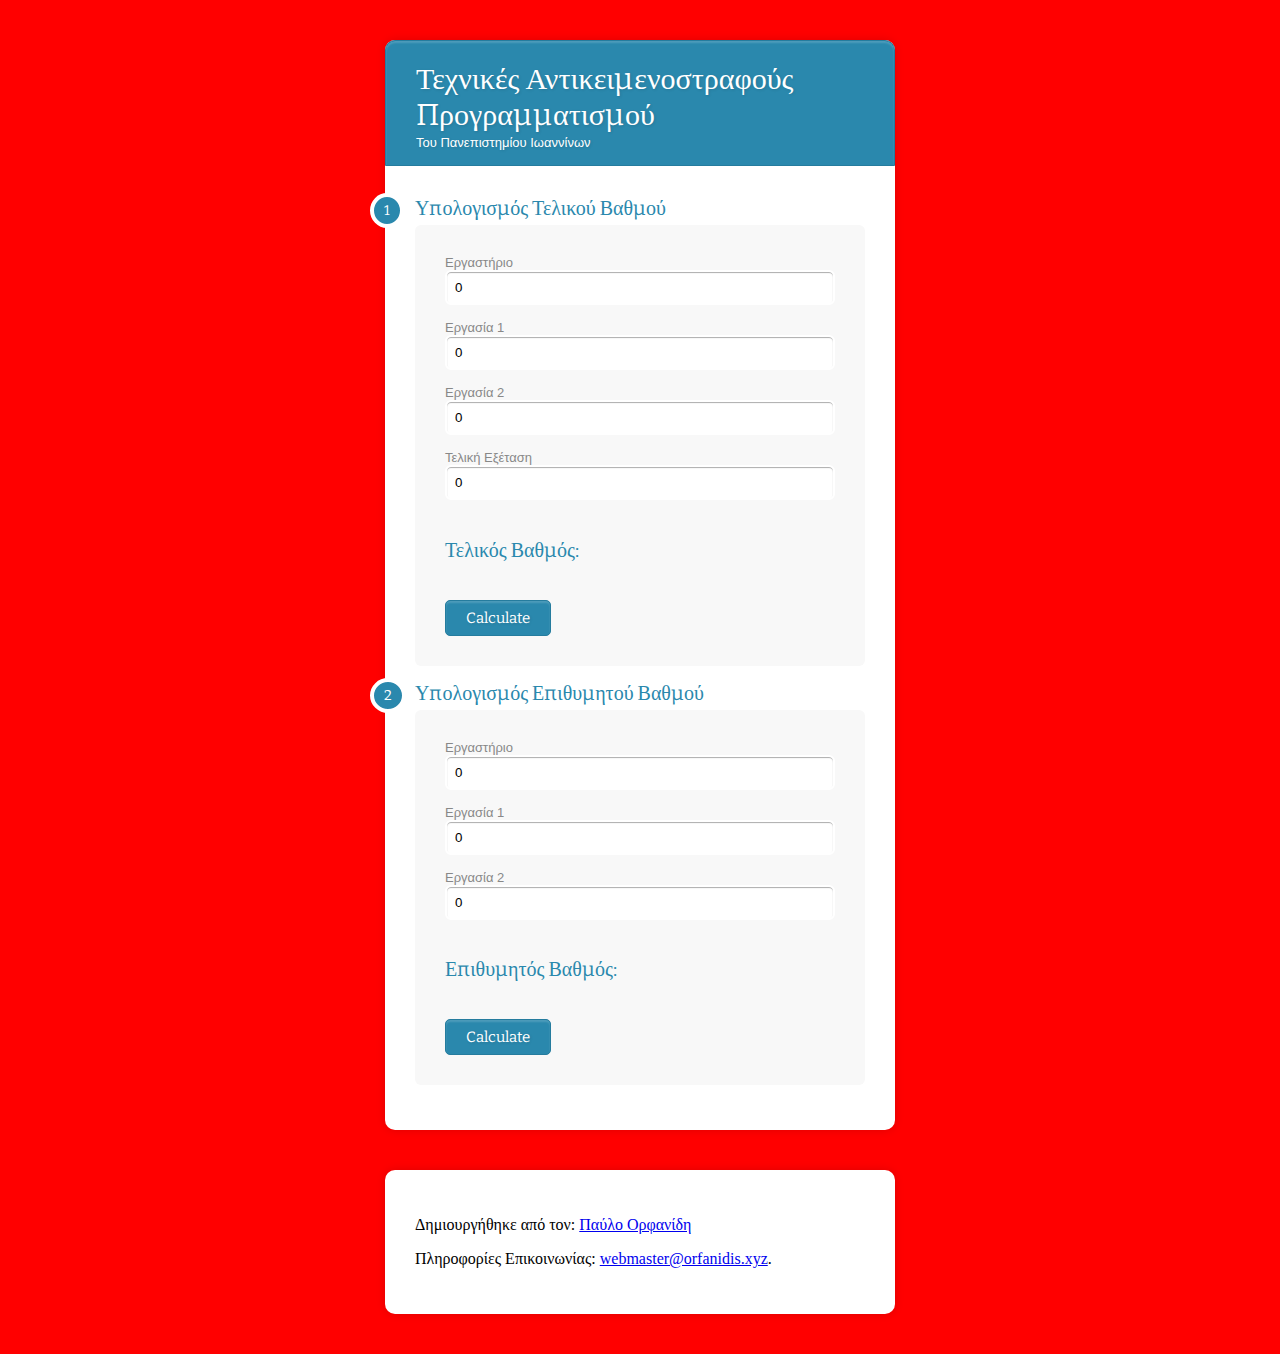
==== index.html @ 05fd4937 "Renamed to index.html and changed the default website to the current" ====
<!DOCTYPE html>
    <html lang="en" dir="ltr">
      <head>
 <meta name="viewport" content="width=device-width, initial-scale=1.0">
<meta charset="utf-8">
        <title>Τεχνικές Αντικειμενοστρεφούς Προγραμματισμού</title>

        <link href='http://fonts.googleapis.com/css?family=Bitter' rel='stylesheet' type='text/css'>
        <style type="text/css">
        .form-style-10{
        	width:450px;
        	padding:30px;
        	margin:40px auto;
        	background: #FFF;
        	border-radius: 10px;
        	-webkit-border-radius:10px;
        	-moz-border-radius: 10px;
        	box-shadow: 0px 0px 10px rgba(0, 0, 0, 0.13);
        	-moz-box-shadow: 0px 0px 10px rgba(0, 0, 0, 0.13);
        	-webkit-box-shadow: 0px 0px 10px rgba(0, 0, 0, 0.13);
        }
        .form-style-10 .inner-wrap{
        	padding: 30px;
        	background: #F8F8F8;
        	border-radius: 6px;
        	margin-bottom: 15px;
        }
        .form-style-10 h1{
        	background: #2A88AD;
        	padding: 20px 30px 15px 30px;
        	margin: -30px -30px 30px -30px;
        	border-radius: 10px 10px 0 0;
        	-webkit-border-radius: 10px 10px 0 0;
        	-moz-border-radius: 10px 10px 0 0;
        	color: #fff;
        	text-shadow: 1px 1px 3px rgba(0, 0, 0, 0.12);
        	font: normal 30px 'Bitter', serif;
        	-moz-box-shadow: inset 0px 2px 2px 0px rgba(255, 255, 255, 0.17);
        	-webkit-box-shadow: inset 0px 2px 2px 0px rgba(255, 255, 255, 0.17);
        	box-shadow: inset 0px 2px 2px 0px rgba(255, 255, 255, 0.17);
        	border: 1px solid #257C9E;
        }
        .form-style-10 h1 > span{
        	display: block;
        	margin-top: 2px;
        	font: 13px Arial, Helvetica, sans-serif;
        }
        .form-style-10 label{
        	display: block;
        	font: 13px Arial, Helvetica, sans-serif;
        	color: #888;
        	margin-bottom: 15px;
        }
        .form-style-10 input[type="text"],
        .form-style-10 input[type="date"],
        .form-style-10 input[type="datetime"],
        .form-style-10 input[type="email"],
        .form-style-10 input[type="number"],
        .form-style-10 input[type="search"],
        .form-style-10 input[type="time"],
        .form-style-10 input[type="url"],
        .form-style-10 input[type="password"],
        .form-style-10 textarea,
        .form-style-10 select {
        	display: block;
        	box-sizing: border-box;
        	-webkit-box-sizing: border-box;
        	-moz-box-sizing: border-box;
        	width: 100%;
        	padding: 8px;
        	border-radius: 6px;
        	-webkit-border-radius:6px;
        	-moz-border-radius:6px;
        	border: 2px solid #fff;
        	box-shadow: inset 0px 1px 1px rgba(0, 0, 0, 0.33);
        	-moz-box-shadow: inset 0px 1px 1px rgba(0, 0, 0, 0.33);
        	-webkit-box-shadow: inset 0px 1px 1px rgba(0, 0, 0, 0.33);
        }

        .form-style-10 .section{
        	font: normal 20px 'Bitter', serif;
        	color: #2A88AD;
        	margin-bottom: 5px;
        }
        .form-style-10 .section span {
        	background: #2A88AD;
        	padding: 5px 10px 5px 10px;
        	position: absolute;
        	border-radius: 50%;
        	-webkit-border-radius: 50%;
        	-moz-border-radius: 50%;
        	border: 4px solid #fff;
        	font-size: 14px;
        	margin-left: -45px;
        	color: #fff;
        	margin-top: -3px;
        }
        .form-style-10 input[type="button"],
        .button,
        .form-style-10 input[type="submit"]{
        	background: #2A88AD;
        	padding: 8px 20px 8px 20px;
        	border-radius: 5px;
        	-webkit-border-radius: 5px;
        	-moz-border-radius: 5px;
        	color: #fff;
        	text-shadow: 1px 1px 3px rgba(0, 0, 0, 0.12);
        	font: normal 30px 'Bitter', serif;
        	-moz-box-shadow: inset 0px 2px 2px 0px rgba(255, 255, 255, 0.17);
        	-webkit-box-shadow: inset 0px 2px 2px 0px rgba(255, 255, 255, 0.17);
        	box-shadow: inset 0px 2px 2px 0px rgba(255, 255, 255, 0.17);
        	border: 1px solid #257C9E;
        	font-size: 15px;
        }
        .form-style-10 input[type="button"]:hover,
        .form-style-10 input[type="submit"]:hover{
        	background: #2A6881;
        	-moz-box-shadow: inset 0px 2px 2px 0px rgba(255, 255, 255, 0.28);
        	-webkit-box-shadow: inset 0px 2px 2px 0px rgba(255, 255, 255, 0.28);
        	box-shadow: inset 0px 2px 2px 0px rgba(255, 255, 255, 0.28);
        }
        .form-style-10 .privacy-policy{
        	float: right;
        	width: 250px;
        	font: 12px Arial, Helvetica, sans-serif;
        	color: #4D4D4D;
        	margin-top: 10px;
        	text-align: right;
        }
        </style>

      </head>
      <body style="background: red;">
        <div class="form-style-10">
        <h1>Τεχνικές Αντικειμενοστραφούς Προγραμματισμού<span>Του Πανεπιστημίου Ιωαννίνων</span></h1>



            <div class="section"><span>1</span>Υπολογισμός Τελικού Βαθμού</div>
            <div class="inner-wrap">
                <label>Εργαστήριο <input type="text" value="0" id="lab" /></label>
                <label>Εργασία 1 <input type="text" value="0" id="project1"/></label>
                <label>Εργασία 2 <input type="text" value="0" id="project2"/></label>
                <label>Τελική Εξέταση <input type="text" value="0" id="exam"/></label>
                <div class="section" style="margin-bottom: 1cm;margin-top: 1cm" id="grade">Τελικός Βαθμός: </div>
                <div class="button-section">

                 <button class="button" type="button" name="button" id="button1" onclick="task1();">Calculate</button>
                </div>
                <script type="text/javascript">
                  var minimumGrade=4;
                  function task1()
                  {
                    var list=["lab","project1","project2","exam"];
                    var error=["εργαστηρίου","πρώτης εργασίας","δευτερης εργασίας","τελικής εξέτασης"];
                    var grades=[];
                    var arr = [];

                    for(var i = 0; i < list.length; i++)
                    {
                      var grade=parseInt(document.getElementById(list[i]).value);

                      if(isNaN(grade))
                      {
                        arr.push(error[i]);
                        grade=0;
                      }

                      if(grade>10 || grade<0)
                      {
                        arr.push(error[i]+" εντός των ορίων (0-10)");
                        grade=0;
                      }

                      grades.push(grade);
                    }




                    var message="Δεν έχετε εισάγει βαθμό ";

                    for (var i = 0; i < arr.length; i++) {
                      message=message+arr[i];
                      if(i==(arr.length-2))
                      {
                        message=message+" και ";
                      }else{
                        if(i!=(arr.length-1))
                        {
                          message=message+", ";
                        }
                      }
                    }
                    if(arr.length>0)
                    {
                      alert(message);
                    }
                    var result=20/100*grades[0]+30/100*(grades[1]+grades[2])/2+50/100*grades[3];

                    if(grades[3]<minimumGrade)
                    {
                      result=grades[3];
                    }

                    var elem=document.getElementById("grade");
                    //console.log(elem==null);
                    elem.innerHTML="Τελικός Βαθμός: "+result;
                    //document.write(result);

                  }
                </script>



                <script type="text/javascript">

                  var ids=["lab", "project1", "project2", "exam"]
                  for (var i = 0; i < ids.length; i++) {
                    // Get the input field
                    var input = document.getElementById(ids[i]);

                    // Execute a function when the user releases a key on the keyboard
                    input.addEventListener("keyup", function(event) {
                      // Number 13 is the "Enter" key on the keyboard
                      if (event.keyCode === 13) {
                        // Cancel the default action, if needed
                        event.preventDefault();
                        // Trigger the button element with a click
                        document.getElementById("button1").click();
                      }
                    });
                  }

                </script>


            </div>


<!---
Second section
---->


<div class="section"><span>2</span>Υπολογισμός Επιθυμητού Βαθμού</div>
<div class="inner-wrap">
    <label>Εργαστήριο <input type="text" value="0" id="lab.2" /></label>
    <label>Εργασία 1 <input type="text" value="0" id="project1.2"/></label>
    <label>Εργασία 2 <input type="text" value="0" id="project2.2"/></label>
    <div class="section" style="margin-bottom: 1cm;margin-top: 1cm" id="grade.2">Επιθυμητός Βαθμός: </div>
    <div class="button-section">

     <button class="button" type="button" name="button" id="button2" onclick="task2();">Calculate</button>
     <span class="privacy-policy">
     </span>
    </div>
    <script type="text/javascript">




      function task2()
      {
        var list=["lab.2","project1.2","project2.2"];
        var error=["εργαστηρίου","πρώτης εργασίας","δευτερης εργασίας"];
        var grades=[];
        var arr = [];

        for(var i = 0; i < list.length; i++)
        {
          var grade=parseInt(document.getElementById(list[i]).value);

          if(isNaN(grade))
          {
            arr.push(error[i]);
            grade=0;
          }

          if(grade>10||grade<0)
          {
            arr.push(error[i]+" εντός των ορίων (0-10)");
            grade=0;
          }

          grades.push(grade);
        }





        var message="Δεν έχετε εισάγει βαθμό ";

        for (var i = 0; i < arr.length; i++) {
          message=message+arr[i];
          if(i==(arr.length-2))
          {
            message=message+" και ";
          }else{
            if(i!=(arr.length-1))
            {
              message=message+", ";
            }
          }
        }

        if(arr.length>0)
        {
          alert(message);
        }
        var result=2*(5-(20/100*grades[0]+30/100*(grades[1]+grades[2])/2));

        if(result<minimumGrade)
        {
          result=minimumGrade;
        }

        var elem=document.getElementById("grade.2");
        //console.log(elem==null);
        elem.innerHTML="Επιθυμητός Βαθμός: "+result;
        //document.write(result);

      }
    </script>


    <script type="text/javascript">

      var ids=["lab.2", "project1.2", "project2.2", "exam.2"]
      for (var i = 0; i < ids.length; i++) {
        // Get the input field
        var input = document.getElementById(ids[i]);

        // Execute a function when the user releases a key on the keyboard
        input.addEventListener("keyup", function(event) {
          // Number 13 is the "Enter" key on the keyboard
          if (event.keyCode === 13) {
            // Cancel the default action, if needed
            event.preventDefault();
            // Trigger the button element with a click
            document.getElementById("button2").click();
          }
        });
      }

    </script>


</div>









        </div>
        <div>
        <footer class="form-style-10">
          <p>Δημιουργήθηκε από τον: <a target="_blank" href="http://orfanidis.xyz">Παύλο Ορφανίδη</a></p>
          <p>Πληροφορίες Επικοινωνίας: <a href="mailto:webmaster@orfanidis.xyz">webmaster@orfanidis.xyz</a>.</p>
        </footer>
      </div>
      </body>
    </html>
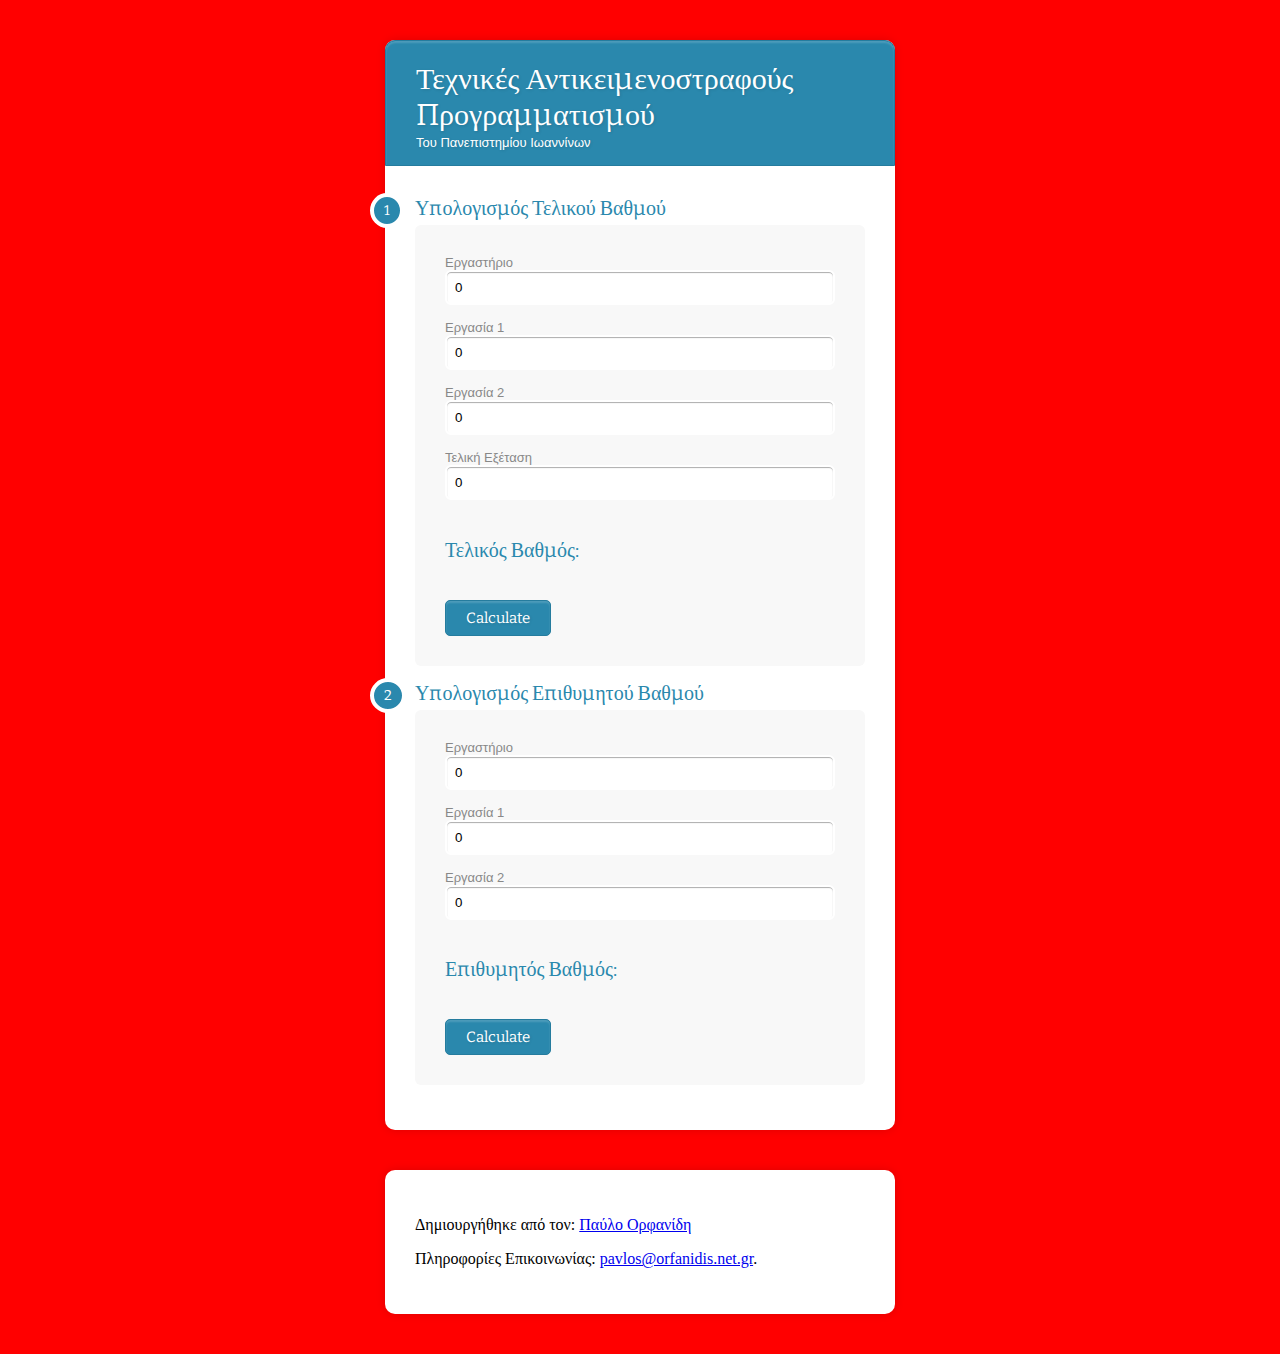
==== commit 7711192f: "Added comment to specify the way the mark in java is being calculated" ====
--- a/index.html
+++ b/index.html
@@ -100,7 +100,7 @@
         .form-style-10 input[type="submit"]{
         	background: #2A88AD;
         	padding: 8px 20px 8px 20px;
-        	border-radius: 5px;
+        	border-radius: 5px;java_mark
         	-webkit-border-radius: 5px;
         	-moz-border-radius: 5px;
         	color: #fff;
@@ -196,6 +196,7 @@
                     {
                       alert(message);
                     }
+                    //(20%*εργαστήριο) + (30%*(Μέσος όρος εργασιών)) + 50%*(τελική εξέταση)
                     var result=20/100*grades[0]+30/100*(grades[1]+grades[2])/2+50/100*grades[3];
 
                     if(grades[3]<minimumGrade)
@@ -309,6 +310,7 @@
         {
           alert(message);
         }
+        //2*(5-(20%*εργαστήριο) + (30%*(Μέσος όρος εργασιών)))
         var result=2*(5-(20/100*grades[0]+30/100*(grades[1]+grades[2])/2));
 
         if(result<minimumGrade)
@@ -360,8 +362,8 @@
         </div>
         <div>
         <footer class="form-style-10">
-          <p>Δημιουργήθηκε από τον: <a target="_blank" href="http://orfanidis.xyz">Παύλο Ορφανίδη</a></p>
-          <p>Πληροφορίες Επικοινωνίας: <a href="mailto:webmaster@orfanidis.xyz">webmaster@orfanidis.xyz</a>.</p>
+          <p>Δημιουργήθηκε από τον: <a target="_blank" href="http://pavlos.orfanidis.net.gr">Παύλο Ορφανίδη</a></p>
+          <p>Πληροφορίες Επικοινωνίας: <a href="mailto:pavlos@orfanidis.net.gr">pavlos@orfanidis.net.gr</a>.</p>
         </footer>
       </div>
       </body>
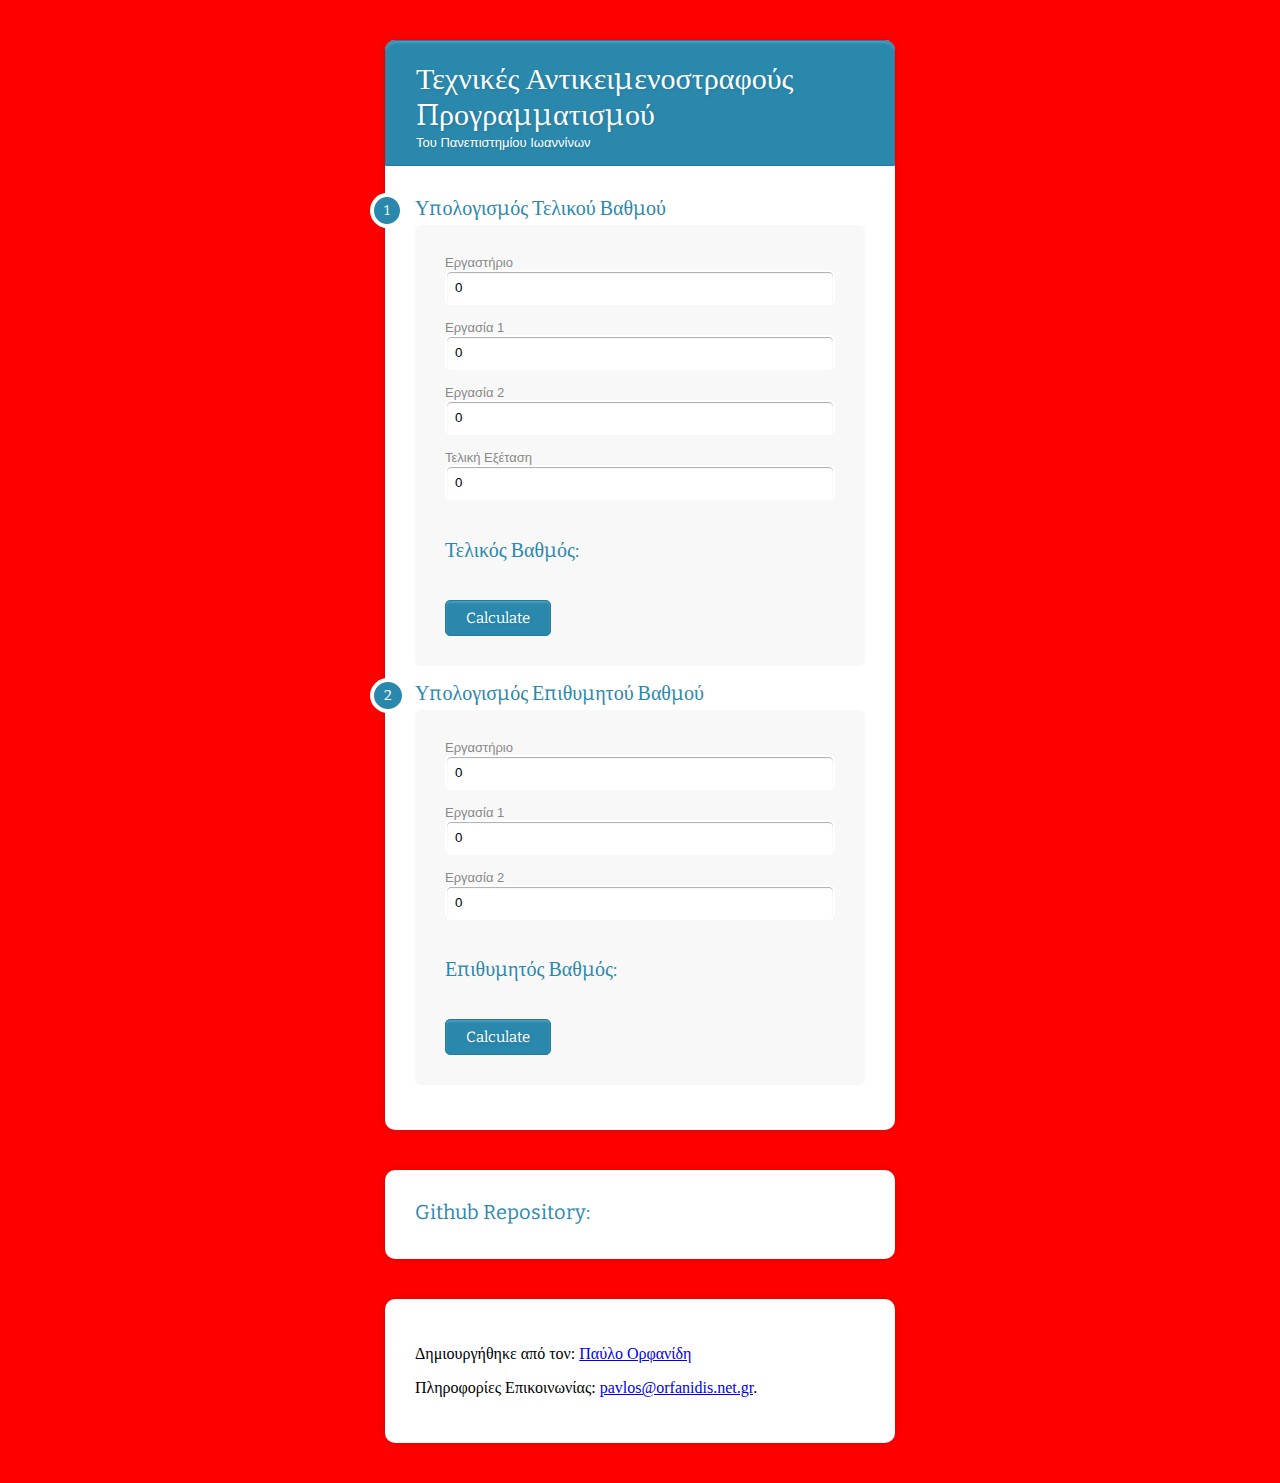
==== commit 61e467e3: "Fixed the identation to look more formal and fixed the file catalogue" ====
--- a/index.html
+++ b/index.html
@@ -1,370 +1,72 @@
-    <!DOCTYPE html>
-    <html lang="en" dir="ltr">
-      <head>
- <meta name="viewport" content="width=device-width, initial-scale=1.0">
-<meta charset="utf-8">
-        <title>Τεχνικές Αντικειμενοστρεφούς Προγραμματισμού</title>
+<!DOCTYPE html>
+<html lang="en" dir="ltr">
+  <head>
+    <meta name="viewport" content="width=device-width, initial-scale=1.0">
+    <meta charset="utf-8">
+    <title>Τεχνικές Αντικειμενοστρεφούς Προγραμματισμού</title>
 
-        <link href='http://fonts.googleapis.com/css?family=Bitter' rel='stylesheet' type='text/css'>
-        <style type="text/css">
-        .form-style-10{
-        	width:450px;
-        	padding:30px;
-        	margin:40px auto;
-        	background: #FFF;
-        	border-radius: 10px;
-        	-webkit-border-radius:10px;
-        	-moz-border-radius: 10px;
-        	box-shadow: 0px 0px 10px rgba(0, 0, 0, 0.13);
-        	-moz-box-shadow: 0px 0px 10px rgba(0, 0, 0, 0.13);
-        	-webkit-box-shadow: 0px 0px 10px rgba(0, 0, 0, 0.13);
-        }
-        .form-style-10 .inner-wrap{
-        	padding: 30px;
-        	background: #F8F8F8;
-        	border-radius: 6px;
-        	margin-bottom: 15px;
-        }
-        .form-style-10 h1{
-        	background: #2A88AD;
-        	padding: 20px 30px 15px 30px;
-        	margin: -30px -30px 30px -30px;
-        	border-radius: 10px 10px 0 0;
-        	-webkit-border-radius: 10px 10px 0 0;
-        	-moz-border-radius: 10px 10px 0 0;
-        	color: #fff;
-        	text-shadow: 1px 1px 3px rgba(0, 0, 0, 0.12);
-        	font: normal 30px 'Bitter', serif;
-        	-moz-box-shadow: inset 0px 2px 2px 0px rgba(255, 255, 255, 0.17);
-        	-webkit-box-shadow: inset 0px 2px 2px 0px rgba(255, 255, 255, 0.17);
-        	box-shadow: inset 0px 2px 2px 0px rgba(255, 255, 255, 0.17);
-        	border: 1px solid #257C9E;
-        }
-        .form-style-10 h1 > span{
-        	display: block;
-        	margin-top: 2px;
-        	font: 13px Arial, Helvetica, sans-serif;
-        }
-        .form-style-10 label{
-        	display: block;
-        	font: 13px Arial, Helvetica, sans-serif;
-        	color: #888;
-        	margin-bottom: 15px;
-        }
-        .form-style-10 input[type="text"],
-        .form-style-10 input[type="date"],
-        .form-style-10 input[type="datetime"],
-        .form-style-10 input[type="email"],
-        .form-style-10 input[type="number"],
-        .form-style-10 input[type="search"],
-        .form-style-10 input[type="time"],
-        .form-style-10 input[type="url"],
-        .form-style-10 input[type="password"],
-        .form-style-10 textarea,
-        .form-style-10 select {
-        	display: block;
-        	box-sizing: border-box;
-        	-webkit-box-sizing: border-box;
-        	-moz-box-sizing: border-box;
-        	width: 100%;
-        	padding: 8px;
-        	border-radius: 6px;
-        	-webkit-border-radius:6px;
-        	-moz-border-radius:6px;
-        	border: 2px solid #fff;
-        	box-shadow: inset 0px 1px 1px rgba(0, 0, 0, 0.33);
-        	-moz-box-shadow: inset 0px 1px 1px rgba(0, 0, 0, 0.33);
-        	-webkit-box-shadow: inset 0px 1px 1px rgba(0, 0, 0, 0.33);
-        }
-
-        .form-style-10 .section{
-        	font: normal 20px 'Bitter', serif;
-        	color: #2A88AD;
-        	margin-bottom: 5px;
-        }
-        .form-style-10 .section span {
-        	background: #2A88AD;
-        	padding: 5px 10px 5px 10px;
-        	position: absolute;
-        	border-radius: 50%;
-        	-webkit-border-radius: 50%;
-        	-moz-border-radius: 50%;
-        	border: 4px solid #fff;
-        	font-size: 14px;
-        	margin-left: -45px;
-        	color: #fff;
-        	margin-top: -3px;
-        }
-        .form-style-10 input[type="button"],
-        .button,
-        .form-style-10 input[type="submit"]{
-        	background: #2A88AD;
-        	padding: 8px 20px 8px 20px;
-        	border-radius: 5px;java_mark
-        	-webkit-border-radius: 5px;
-        	-moz-border-radius: 5px;
-        	color: #fff;
-        	text-shadow: 1px 1px 3px rgba(0, 0, 0, 0.12);
-        	font: normal 30px 'Bitter', serif;
-        	-moz-box-shadow: inset 0px 2px 2px 0px rgba(255, 255, 255, 0.17);
-        	-webkit-box-shadow: inset 0px 2px 2px 0px rgba(255, 255, 255, 0.17);
-        	box-shadow: inset 0px 2px 2px 0px rgba(255, 255, 255, 0.17);
-        	border: 1px solid #257C9E;
-        	font-size: 15px;
-        }
-        .form-style-10 input[type="button"]:hover,
-        .form-style-10 input[type="submit"]:hover{
-        	background: #2A6881;
-        	-moz-box-shadow: inset 0px 2px 2px 0px rgba(255, 255, 255, 0.28);
-        	-webkit-box-shadow: inset 0px 2px 2px 0px rgba(255, 255, 255, 0.28);
-        	box-shadow: inset 0px 2px 2px 0px rgba(255, 255, 255, 0.28);
-        }
-        .form-style-10 .privacy-policy{
-        	float: right;
-        	width: 250px;
-        	font: 12px Arial, Helvetica, sans-serif;
-        	color: #4D4D4D;
-        	margin-top: 10px;
-        	text-align: right;
-        }
-        </style>
-
-      </head>
-      <body style="background: red;">
-        <div class="form-style-10">
-        <h1>Τεχνικές Αντικειμενοστραφούς Προγραμματισμού<span>Του Πανεπιστημίου Ιωαννίνων</span></h1>
+    <link href='http://fonts.googleapis.com/css?family=Bitter' rel='stylesheet' type='text/css'>
+    <link href='style.css' rel='stylesheet' type='text/css'>
+  </head>
+  
+  <body style="background: red;">
+    <div class="form-style-10">
+      <h1>Τεχνικές Αντικειμενοστραφούς Προγραμματισμού<span>Του Πανεπιστημίου Ιωαννίνων</span></h1>
+      <div class="section"><span>1</span>Υπολογισμός Τελικού Βαθμού</div>
+      <div class="inner-wrap">
+        <label>Εργαστήριο <input type="text" value="0" id="lab" /></label>
+        <label>Εργασία 1 <input type="text" value="0" id="project1"/></label>
+        <label>Εργασία 2 <input type="text" value="0" id="project2"/></label>
+        <label>Τελική Εξέταση <input type="text" value="0" id="exam"/></label>
+        <div class="section" style="margin-bottom: 1cm;margin-top: 1cm" id="grade">Τελικός Βαθμός: </div>
+        <div class="button-section">
+          <button class="button" type="button" name="button" id="button1" onclick="task1();">Calculate</button>
+        </div>
+      </div>
 
 
-
-            <div class="section"><span>1</span>Υπολογισμός Τελικού Βαθμού</div>
-            <div class="inner-wrap">
-                <label>Εργαστήριο <input type="text" value="0" id="lab" /></label>
-                <label>Εργασία 1 <input type="text" value="0" id="project1"/></label>
-                <label>Εργασία 2 <input type="text" value="0" id="project2"/></label>
-                <label>Τελική Εξέταση <input type="text" value="0" id="exam"/></label>
-                <div class="section" style="margin-bottom: 1cm;margin-top: 1cm" id="grade">Τελικός Βαθμός: </div>
-                <div class="button-section">
-
-                 <button class="button" type="button" name="button" id="button1" onclick="task1();">Calculate</button>
-                </div>
-                <script type="text/javascript">
-                  var minimumGrade=4;
-                  function task1()
-                  {
-                    var list=["lab","project1","project2","exam"];
-                    var error=["εργαστηρίου","πρώτης εργασίας","δευτερης εργασίας","τελικής εξέτασης"];
-                    var grades=[];
-                    var arr = [];
-
-                    for(var i = 0; i < list.length; i++)
-                    {
-                      var grade=parseInt(document.getElementById(list[i]).value);
-
-                      if(isNaN(grade))
-                      {
-                        arr.push(error[i]);
-                        grade=0;
-                      }
-
-                      if(grade>10 || grade<0)
-                      {
-                        arr.push(error[i]+" εντός των ορίων (0-10)");
-                        grade=0;
-                      }
-
-                      grades.push(grade);
-                    }
+      <!---
+      Second section
+      ---->
 
 
+      <div class="section"><span>2</span>Υπολογισμός Επιθυμητού Βαθμού</div>
+        <div class="inner-wrap">
+          <label>Εργαστήριο <input type="text" value="0" id="lab.2" /></label>
+          <label>Εργασία 1 <input type="text" value="0" id="project1.2"/></label>
+          <label>Εργασία 2 <input type="text" value="0" id="project2.2"/></label>
+          <div class="section" style="margin-bottom: 1cm;margin-top: 1cm" id="grade.2">Επιθυμητός Βαθμός: </div>
+          <div class="button-section">
+            <button class="button" type="button" name="button" id="button2" onclick="task2();">Calculate</button>
+            <span class="privacy-policy">
+            </span>
+          </div>
+        </div>
+    </div>
+    <div>
+      <footer class="form-style-10">
+      
+      <!-- inside body, where you want to create the card -->
+      <b><div class="section">Github Repository:</div></b>
+      <div class="repo-card" data-repo="porfanid/Java-Mark-Javascript"></div>
+      </footer>
+    </div>
+
+    <div>
+      <footer class="form-style-10">
+        <p>Δημιουργήθηκε από τον: <a target="_blank" href="https://github.com/porfanid">Παύλο Ορφανίδη</a></p>
+        <p>Πληροφορίες Επικοινωνίας: <a href="mailto:pavlos@orfanidis.net.gr">pavlos@orfanidis.net.gr</a>.</p>
+      </footer>
+    </div>
+
+    <script src="./calculate_grade.js"></script>
+    <script src="./calculate_the_one_you_need.js"></script>
+
+    <script src='https://storage.ko-fi.com/cdn/scripts/overlay-widget.js'></script>
+    <script src="https://tarptaeya.github.io/repo-card/repo-card.js"></script>
 
 
-                    var message="Δεν έχετε εισάγει βαθμό ";
+    
 
-                    for (var i = 0; i < arr.length; i++) {
-                      message=message+arr[i];
-                      if(i==(arr.length-2))
-                      {
-                        message=message+" και ";
-                      }else{
-                        if(i!=(arr.length-1))
-                        {
-                          message=message+", ";
-                        }
-                      }
-                    }
-                    if(arr.length>0)
-                    {
-                      alert(message);
-                    }
-                    //(20%*εργαστήριο) + (30%*(Μέσος όρος εργασιών)) + 50%*(τελική εξέταση)
-                    var result=20/100*grades[0]+30/100*(grades[1]+grades[2])/2+50/100*grades[3];
-
-                    if(grades[3]<minimumGrade)
-                    {
-                      result=grades[3];
-                    }
-
-                    var elem=document.getElementById("grade");
-                    //console.log(elem==null);
-                    elem.innerHTML="Τελικός Βαθμός: "+result;
-                    //document.write(result);
-
-                  }
-                </script>
-
-
-
-                <script type="text/javascript">
-
-                  var ids=["lab", "project1", "project2", "exam"]
-                  for (var i = 0; i < ids.length; i++) {
-                    // Get the input field
-                    var input = document.getElementById(ids[i]);
-
-                    // Execute a function when the user releases a key on the keyboard
-                    input.addEventListener("keyup", function(event) {
-                      // Number 13 is the "Enter" key on the keyboard
-                      if (event.keyCode === 13) {
-                        // Cancel the default action, if needed
-                        event.preventDefault();
-                        // Trigger the button element with a click
-                        document.getElementById("button1").click();
-                      }
-                    });
-                  }
-
-                </script>
-
-
-            </div>
-
-
-<!---
-Second section
----->
-
-
-<div class="section"><span>2</span>Υπολογισμός Επιθυμητού Βαθμού</div>
-<div class="inner-wrap">
-    <label>Εργαστήριο <input type="text" value="0" id="lab.2" /></label>
-    <label>Εργασία 1 <input type="text" value="0" id="project1.2"/></label>
-    <label>Εργασία 2 <input type="text" value="0" id="project2.2"/></label>
-    <div class="section" style="margin-bottom: 1cm;margin-top: 1cm" id="grade.2">Επιθυμητός Βαθμός: </div>
-    <div class="button-section">
-
-     <button class="button" type="button" name="button" id="button2" onclick="task2();">Calculate</button>
-     <span class="privacy-policy">
-     </span>
-    </div>
-    <script type="text/javascript">
-
-
-
-
-      function task2()
-      {
-        var list=["lab.2","project1.2","project2.2"];
-        var error=["εργαστηρίου","πρώτης εργασίας","δευτερης εργασίας"];
-        var grades=[];
-        var arr = [];
-
-        for(var i = 0; i < list.length; i++)
-        {
-          var grade=parseInt(document.getElementById(list[i]).value);
-
-          if(isNaN(grade))
-          {
-            arr.push(error[i]);
-            grade=0;
-          }
-
-          if(grade>10||grade<0)
-          {
-            arr.push(error[i]+" εντός των ορίων (0-10)");
-            grade=0;
-          }
-
-          grades.push(grade);
-        }
-
-
-
-
-
-        var message="Δεν έχετε εισάγει βαθμό ";
-
-        for (var i = 0; i < arr.length; i++) {
-          message=message+arr[i];
-          if(i==(arr.length-2))
-          {
-            message=message+" και ";
-          }else{
-            if(i!=(arr.length-1))
-            {
-              message=message+", ";
-            }
-          }
-        }
-
-        if(arr.length>0)
-        {
-          alert(message);
-        }
-        //2*(5-(20%*εργαστήριο) + (30%*(Μέσος όρος εργασιών)))
-        var result=2*(5-(20/100*grades[0]+30/100*(grades[1]+grades[2])/2));
-
-        if(result<minimumGrade)
-        {
-          result=minimumGrade;
-        }
-
-        var elem=document.getElementById("grade.2");
-        //console.log(elem==null);
-        elem.innerHTML="Επιθυμητός Βαθμός: "+result;
-        //document.write(result);
-
-      }
-    </script>
-
-
-    <script type="text/javascript">
-
-      var ids=["lab.2", "project1.2", "project2.2", "exam.2"]
-      for (var i = 0; i < ids.length; i++) {
-        // Get the input field
-        var input = document.getElementById(ids[i]);
-
-        // Execute a function when the user releases a key on the keyboard
-        input.addEventListener("keyup", function(event) {
-          // Number 13 is the "Enter" key on the keyboard
-          if (event.keyCode === 13) {
-            // Cancel the default action, if needed
-            event.preventDefault();
-            // Trigger the button element with a click
-            document.getElementById("button2").click();
-          }
-        });
-      }
-
-    </script>
-
-
-</div>
-
-
-
-
-
-
-
-
-
-        </div>
-        <div>
-        <footer class="form-style-10">
-          <p>Δημιουργήθηκε από τον: <a target="_blank" href="http://pavlos.orfanidis.net.gr">Παύλο Ορφανίδη</a></p>
-          <p>Πληροφορίες Επικοινωνίας: <a href="mailto:pavlos@orfanidis.net.gr">pavlos@orfanidis.net.gr</a>.</p>
-        </footer>
-      </div>
-      </body>
-    </html>
+  </body>
+</html>
--- a/style.css
+++ b/style.css
@@ -0,0 +1,120 @@
+.form-style-10{
+        	width:450px;
+        	padding:30px;
+        	margin:40px auto;
+        	background: #FFF;
+        	border-radius: 10px;
+        	-webkit-border-radius:10px;
+        	-moz-border-radius: 10px;
+        	box-shadow: 0px 0px 10px rgba(0, 0, 0, 0.13);
+        	-moz-box-shadow: 0px 0px 10px rgba(0, 0, 0, 0.13);
+        	-webkit-box-shadow: 0px 0px 10px rgba(0, 0, 0, 0.13);
+        }
+        .form-style-10 .inner-wrap{
+        	padding: 30px;
+        	background: #F8F8F8;
+        	border-radius: 6px;
+        	margin-bottom: 15px;
+        }
+        .form-style-10 h1{
+        	background: #2A88AD;
+        	padding: 20px 30px 15px 30px;
+        	margin: -30px -30px 30px -30px;
+        	border-radius: 10px 10px 0 0;
+        	-webkit-border-radius: 10px 10px 0 0;
+        	-moz-border-radius: 10px 10px 0 0;
+        	color: #fff;
+        	text-shadow: 1px 1px 3px rgba(0, 0, 0, 0.12);
+        	font: normal 30px 'Bitter', serif;
+        	-moz-box-shadow: inset 0px 2px 2px 0px rgba(255, 255, 255, 0.17);
+        	-webkit-box-shadow: inset 0px 2px 2px 0px rgba(255, 255, 255, 0.17);
+        	box-shadow: inset 0px 2px 2px 0px rgba(255, 255, 255, 0.17);
+        	border: 1px solid #257C9E;
+        }
+        .form-style-10 h1 > span{
+        	display: block;
+        	margin-top: 2px;
+        	font: 13px Arial, Helvetica, sans-serif;
+        }
+        .form-style-10 label{
+        	display: block;
+        	font: 13px Arial, Helvetica, sans-serif;
+        	color: #888;
+        	margin-bottom: 15px;
+        }
+        .form-style-10 input[type="text"],
+        .form-style-10 input[type="date"],
+        .form-style-10 input[type="datetime"],
+        .form-style-10 input[type="email"],
+        .form-style-10 input[type="number"],
+        .form-style-10 input[type="search"],
+        .form-style-10 input[type="time"],
+        .form-style-10 input[type="url"],
+        .form-style-10 input[type="password"],
+        .form-style-10 textarea,
+        .form-style-10 select {
+        	display: block;
+        	box-sizing: border-box;
+        	-webkit-box-sizing: border-box;
+        	-moz-box-sizing: border-box;
+        	width: 100%;
+        	padding: 8px;
+        	border-radius: 6px;
+        	-webkit-border-radius:6px;
+        	-moz-border-radius:6px;
+        	border: 2px solid #fff;
+        	box-shadow: inset 0px 1px 1px rgba(0, 0, 0, 0.33);
+        	-moz-box-shadow: inset 0px 1px 1px rgba(0, 0, 0, 0.33);
+        	-webkit-box-shadow: inset 0px 1px 1px rgba(0, 0, 0, 0.33);
+        }
+
+        .form-style-10 .section{
+        	font: normal 20px 'Bitter', serif;
+        	color: #2A88AD;
+        	margin-bottom: 5px;
+        }
+        .form-style-10 .section span {
+        	background: #2A88AD;
+        	padding: 5px 10px 5px 10px;
+        	position: absolute;
+        	border-radius: 50%;
+        	-webkit-border-radius: 50%;
+        	-moz-border-radius: 50%;
+        	border: 4px solid #fff;
+        	font-size: 14px;
+        	margin-left: -45px;
+        	color: #fff;
+        	margin-top: -3px;
+        }
+        .form-style-10 input[type="button"],
+        .button,
+        .form-style-10 input[type="submit"]{
+        	background: #2A88AD;
+        	padding: 8px 20px 8px 20px;
+        	border-radius: 5px;java_mark
+        	-webkit-border-radius: 5px;
+        	-moz-border-radius: 5px;
+        	color: #fff;
+        	text-shadow: 1px 1px 3px rgba(0, 0, 0, 0.12);
+        	font: normal 30px 'Bitter', serif;
+        	-moz-box-shadow: inset 0px 2px 2px 0px rgba(255, 255, 255, 0.17);
+        	-webkit-box-shadow: inset 0px 2px 2px 0px rgba(255, 255, 255, 0.17);
+        	box-shadow: inset 0px 2px 2px 0px rgba(255, 255, 255, 0.17);
+        	border: 1px solid #257C9E;
+        	font-size: 15px;
+        }
+        .form-style-10 input[type="button"]:hover,
+        .form-style-10 input[type="submit"]:hover{
+        	background: #2A6881;
+        	-moz-box-shadow: inset 0px 2px 2px 0px rgba(255, 255, 255, 0.28);
+        	-webkit-box-shadow: inset 0px 2px 2px 0px rgba(255, 255, 255, 0.28);
+        	box-shadow: inset 0px 2px 2px 0px rgba(255, 255, 255, 0.28);
+        }
+        .form-style-10 .privacy-policy{
+        	float: right;
+        	width: 250px;
+        	font: 12px Arial, Helvetica, sans-serif;
+        	color: #4D4D4D;
+        	margin-top: 10px;
+        	text-align: right;
+        }
